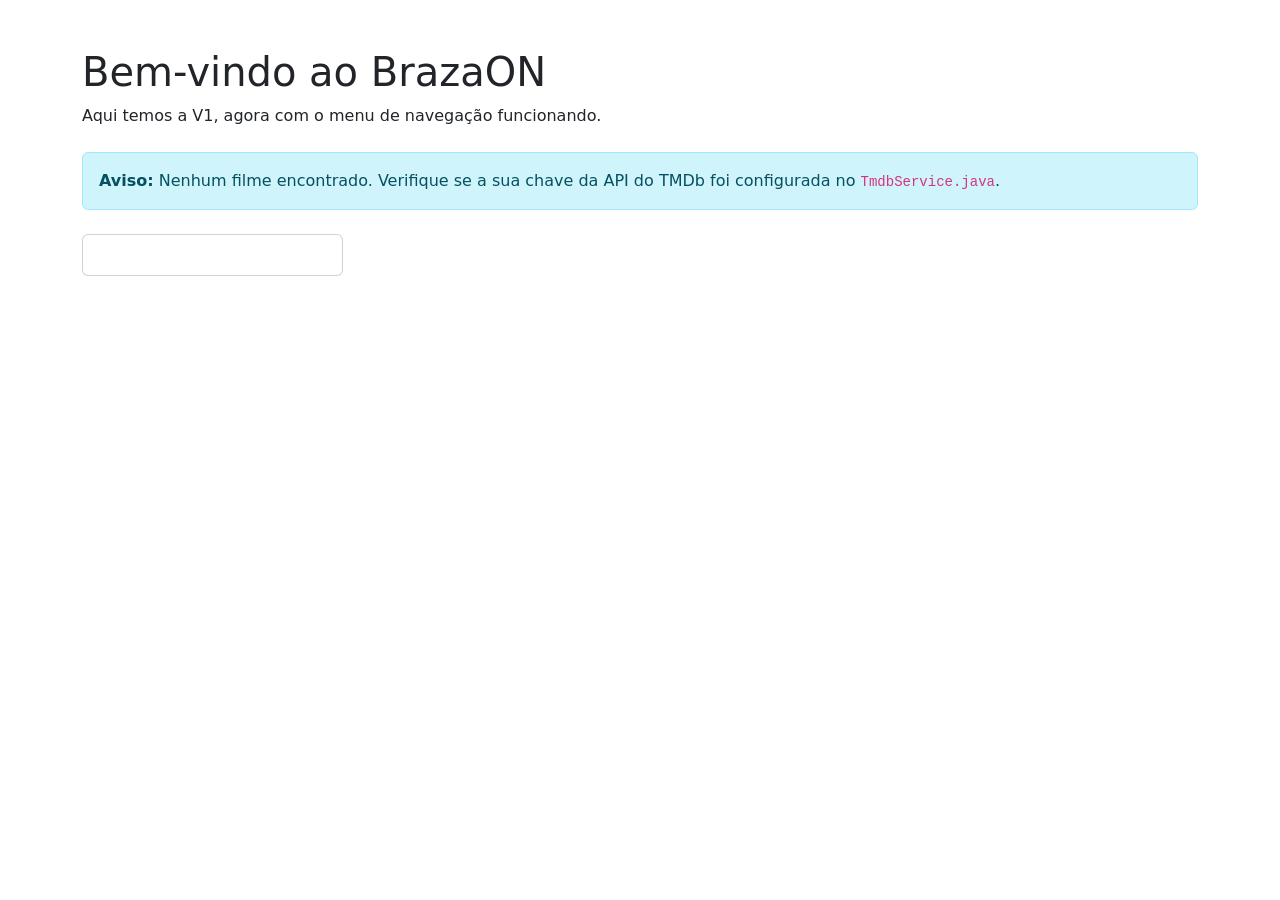
==== target/classes/templates/index.html @ d849c3a8 "v1: Spring boot & REST Integration" ====
<!DOCTYPE html>
<html xmlns:th="http://www.thymeleaf.org">
<head>
    <meta charset="UTF-8">
    <title>BrazaON - V1</title>
    <link href="https://cdn.jsdelivr.net/npm/bootstrap@5.3.0/dist/css/bootstrap.min.css" rel="stylesheet">
</head>
<body>
    <div th:replace="~{fragments/menu :: menu}"></div>

    <div class="container mt-5">
        <h1>Bem-vindo ao BrazaON</h1>
        <p>Aqui temos a V1, agora com o menu de navegação funcionando.</p>

        <div th:if="${movies.empty}" class="alert alert-info mt-4">
            <strong>Aviso:</strong> Nenhum filme encontrado. Verifique se a sua chave da API do TMDb foi configurada no <code>TmdbService.java</code>.
        </div>
        
        <div class="row mt-4">
            <div th:each="movie : ${movies}" class="col-md-3 mb-4">
                <div class="card">
                    <img th:src="${movie.poster_path != null ? 'https://image.tmdb.org/t/p/w500' + movie.poster_path : 'https://via.placeholder.com/500x750?text=Sem+Poster'}" class="card-img-top" th:alt="${movie.title}">
                    <div class="card-body">
                        <h5 class="card-title" th:text="${movie.title}"></h5>
                        <p class="card-text text-truncate" th:text="${movie.overview}"></p>
                    </div>
                </div>
            </div>
        </div>
    </div>

    <script src="https://cdn.jsdelivr.net/npm/bootstrap@5.3.0/dist/js/bootstrap.bundle.min.js"></script>
</body>
</html>
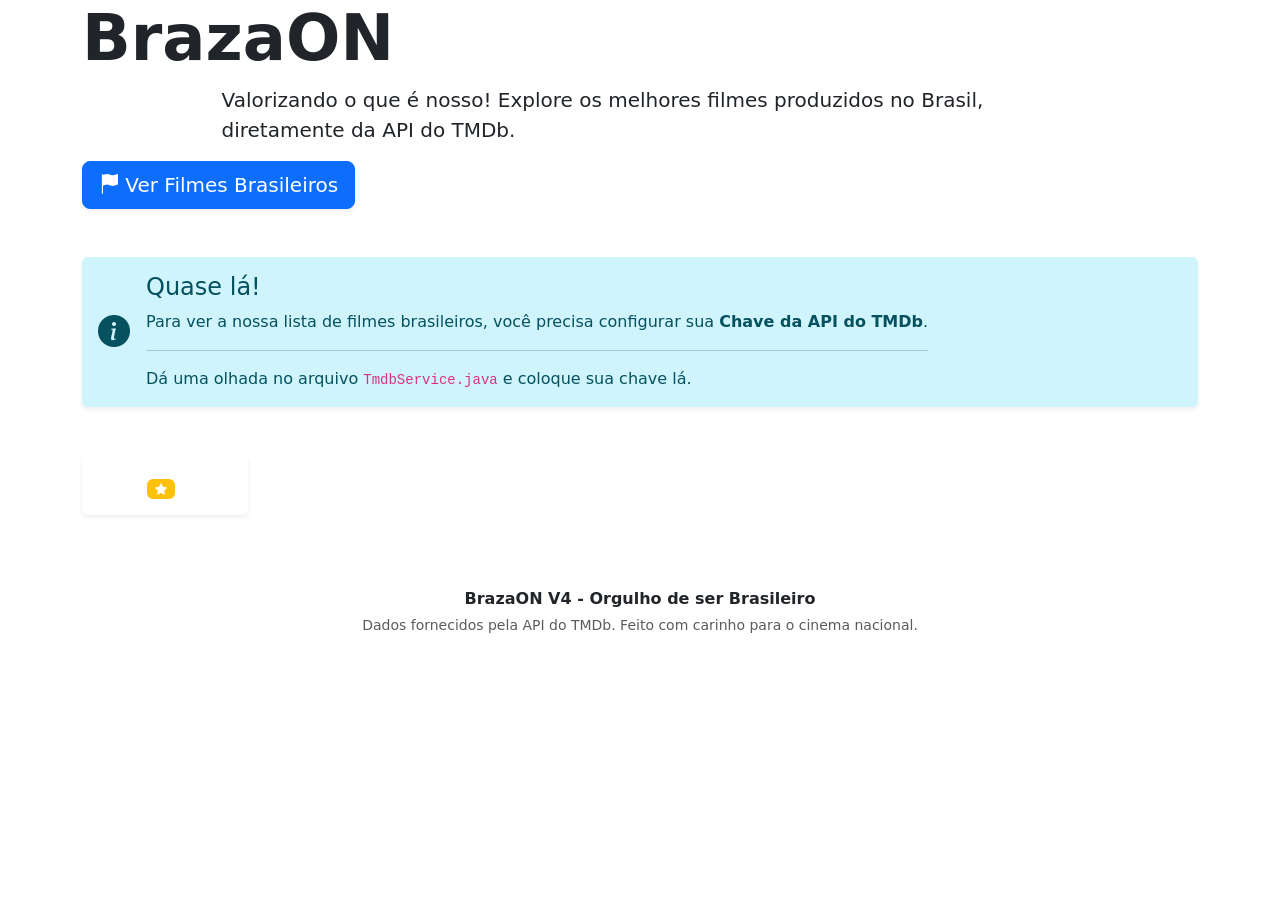
==== commit 30254f25: "refactor: aprimoramento da interface e limpeza de código" ====
--- a/target/classes/templates/index.html
+++ b/target/classes/templates/index.html
@@ -2,33 +2,67 @@
 <html xmlns:th="http://www.thymeleaf.org">
 <head>
     <meta charset="UTF-8">
-    <title>BrazaON - V1</title>
+    <meta name="viewport" content="width=device-width, initial-scale=1.0">
+    <title>BrazaON - O melhor do cinema brasileiro</title>
     <link href="https://cdn.jsdelivr.net/npm/bootstrap@5.3.0/dist/css/bootstrap.min.css" rel="stylesheet">
+    <link rel="stylesheet" th:href="@{/css/style.css}">
+    <link rel="stylesheet" href="https://cdn.jsdelivr.net/npm/bootstrap-icons@1.11.3/font/bootstrap-icons.min.css">
 </head>
 <body>
     <div th:replace="~{fragments/menu :: menu}"></div>
 
-    <div class="container mt-5">
-        <h1>Bem-vindo ao BrazaON</h1>
-        <p>Aqui temos a V1, agora com o menu de navegação funcionando.</p>
+    <div th:if="${searchQuery == null}" class="jumbotron-bg">
+        <div class="container">
+            <h1 class="display-3 fw-bold">BrazaON</h1>
+            <p class="lead mx-auto w-75">Valorizando o que é nosso! Explore os melhores filmes produzidos no Brasil, diretamente da API do TMDb.</p>
+            <a href="#movies-list" class="btn btn-primary btn-lg shadow-sm"><i class="bi bi-flag-fill"></i> Ver Filmes Brasileiros</a>
+        </div>
+    </div>
 
-        <div th:if="${movies.empty}" class="alert alert-info mt-4">
-            <strong>Aviso:</strong> Nenhum filme encontrado. Verifique se a sua chave da API do TMDb foi configurada no <code>TmdbService.java</code>.
+    <div id="movies-list" class="container mt-5">
+
+        <div th:if="${movies.empty}" class="alert alert-info border-0 shadow-sm mb-5" role="alert">
+            <div class="d-flex align-items-center">
+                <div class="me-3">
+                    <i class="bi bi-info-circle-fill fs-2"></i>
+                </div>
+                <div>
+                    <h4 class="alert-heading">Quase lá!</h4>
+                    <p>Para ver a nossa lista de filmes brasileiros, você precisa configurar sua <strong>Chave da API do TMDb</strong>.</p>
+                    <hr>
+                    <p class="mb-0">Dá uma olhada no arquivo <code>TmdbService.java</code> e coloque sua chave lá.</p>
+                </div>
+            </div>
         </div>
-        
-        <div class="row mt-4">
-            <div th:each="movie : ${movies}" class="col-md-3 mb-4">
-                <div class="card">
-                    <img th:src="${movie.poster_path != null ? 'https://image.tmdb.org/t/p/w500' + movie.poster_path : 'https://via.placeholder.com/500x750?text=Sem+Poster'}" class="card-img-top" th:alt="${movie.title}">
-                    <div class="card-body">
-                        <h5 class="card-title" th:text="${movie.title}"></h5>
-                        <p class="card-text text-truncate" th:text="${movie.overview}"></p>
+
+        <h2 class="mb-4 text-center" th:text="${searchQuery != null ? 'Buscando por: ' + searchQuery : 'Destaques do Cinema Nacional'}"></h2>
+
+        <div class="row g-4">
+            <div th:each="movie : ${movies}" class="col-6 col-md-4 col-lg-3 col-xl-2 mb-4">
+                <div class="card h-100 shadow-sm border-0">
+                    <img th:src="${movie.poster_path != null ? 'https://image.tmdb.org/t/p/w500' + movie.poster_path : 'https://via.placeholder.com/500x750?text=Sem+Poster'}" 
+                         class="card-img-top" th:alt="${movie.title}">
+                    <div class="card-body p-3 text-center">
+                        <h6 class="card-title text-truncate mb-2" th:title="${movie.title}" th:text="${movie.title}"></h6>
+                        <div class="d-flex justify-content-center align-items-center gap-2">
+                            <span class="badge bg-warning">
+                                <i class="bi bi-star-fill"></i> <span th:text="${movie.vote_average}"></span>
+                            </span>
+                            <small class="text-muted" th:text="${movie.release_date != null && movie.release_date.length() >= 4 ? #strings.substring(movie.release_date,0,4) : 'N/A'}"></small>
+                        </div>
                     </div>
                 </div>
             </div>
         </div>
     </div>
 
+    <footer class="py-5 text-center mt-auto">
+        <div class="container">
+            <p class="mb-1 fw-bold">BrazaON V4 - Orgulho de ser Brasileiro</p>
+            <p class="text-muted small">Dados fornecidos pela API do TMDb. Feito com carinho para o cinema nacional.</p>
+        </div>
+    </footer>
+
     <script src="https://cdn.jsdelivr.net/npm/bootstrap@5.3.0/dist/js/bootstrap.bundle.min.js"></script>
 </body>
 </html>
